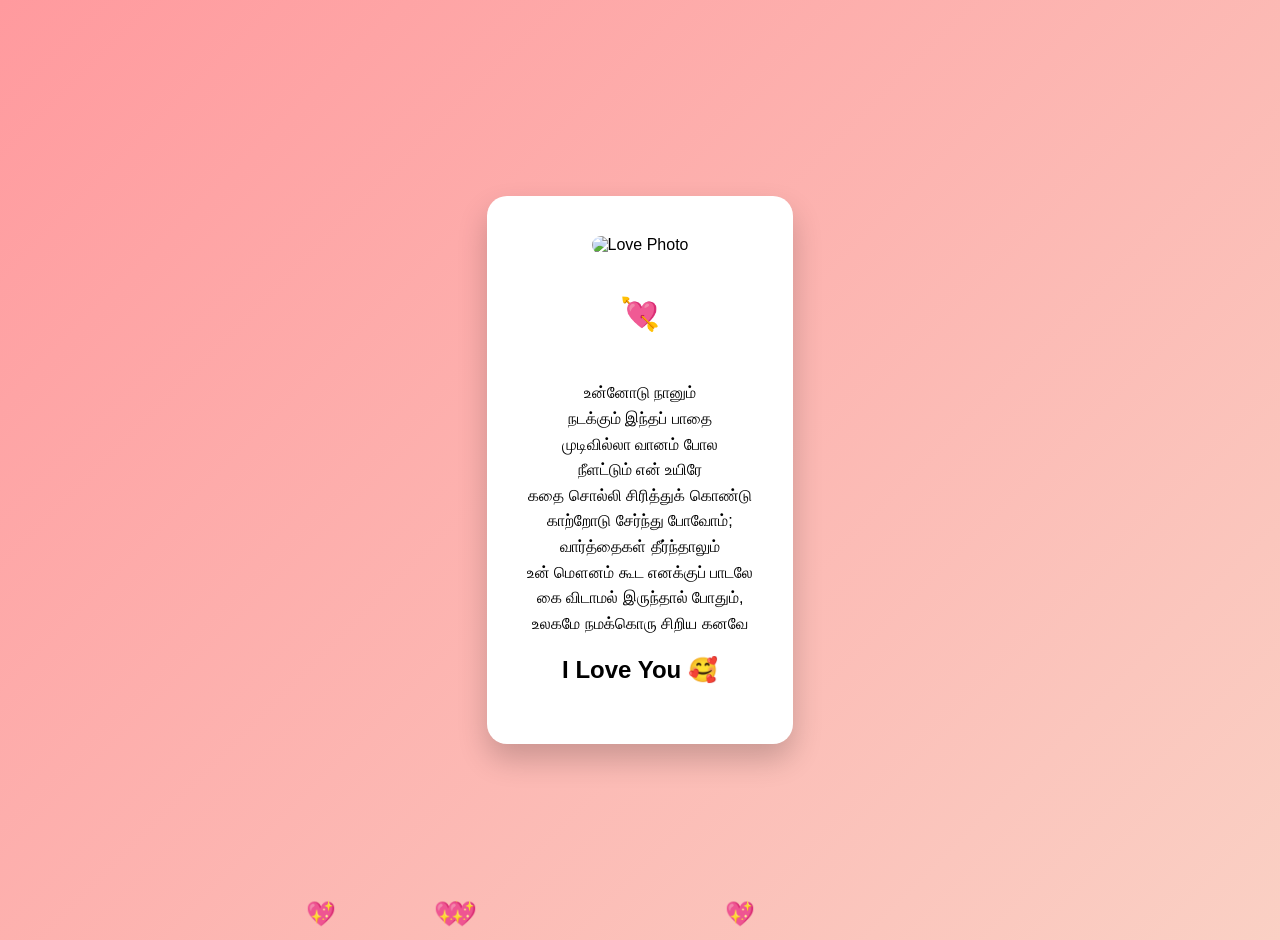
==== love.html @ 42ef1c1f "Add files via upload" ====
<!DOCTYPE html>
<html>
<head>
    <title>I Love You 💖</title>
    <style>
        body {
            margin: 0;
            min-height: 100vh;
            display: flex;
            justify-content: center;
            align-items: center;
            background: linear-gradient(135deg, #ff9a9e, #fad0c4);
            font-family: Arial, sans-serif;
            text-align: center;
            overflow: hidden;
            padding: 20px;
        }

        .message {
            background: white;
            padding: 40px;
            border-radius: 20px;
            box-shadow: 0 15px 30px rgba(0,0,0,0.2);
            max-width: 500px;
        }

        h1 {
            color: #e63946;
        }

        img {
            width: 220px;
            height: 220px;
            object-fit: cover;
            border-radius: 20px;
            margin-bottom: 20px;
        }

        p {
            line-height: 1.6;
            font-size: 16px;
            white-space: pre-line;
        }
    </style>
</head>
<body>

<div class="message">
    <img src="photo2.jpg" alt="Love Photo">

    <h1>💘</h1>

    <p>
உன்னோடு நானும்
நடக்கும் இந்தப் பாதை
முடிவில்லா வானம் போல
நீளட்டும் என் உயிரே
கதை சொல்லி சிரித்துக் கொண்டு
காற்றோடு சேர்ந்து போவோம்;
வார்த்தைகள் தீர்ந்தாலும்
உன் மௌனம் கூட எனக்குப் பாடலே
கை விடாமல் இருந்தால் போதும்,
உலகமே நமக்கொரு சிறிய கனவே
    </p>

    <h2>I Love You 🥰</h2>
</div>

<audio autoplay loop>
    <source src="music.mp3" type="audio/mpeg">
</audio>

<script>
    // Floating hearts animation
    setInterval(() => {
        const heart = document.createElement("div");
        heart.innerHTML = "💖";
        heart.style.position = "absolute";
        heart.style.left = Math.random() * window.innerWidth + "px";
        heart.style.top = "100%";
        heart.style.fontSize = "24px";
        heart.style.animation = "float 4s linear";
        document.body.appendChild(heart);

        setTimeout(() => {
            heart.remove();
        }, 4000);
    }, 300);

    const style = document.createElement("style");
    style.innerHTML = `
        @keyframes float {
            from { transform: translateY(0); opacity: 1; }
            to { transform: translateY(-100vh); opacity: 0; }
        }
    `;
    document.head.appendChild(style);
</script>

</body>
</html>
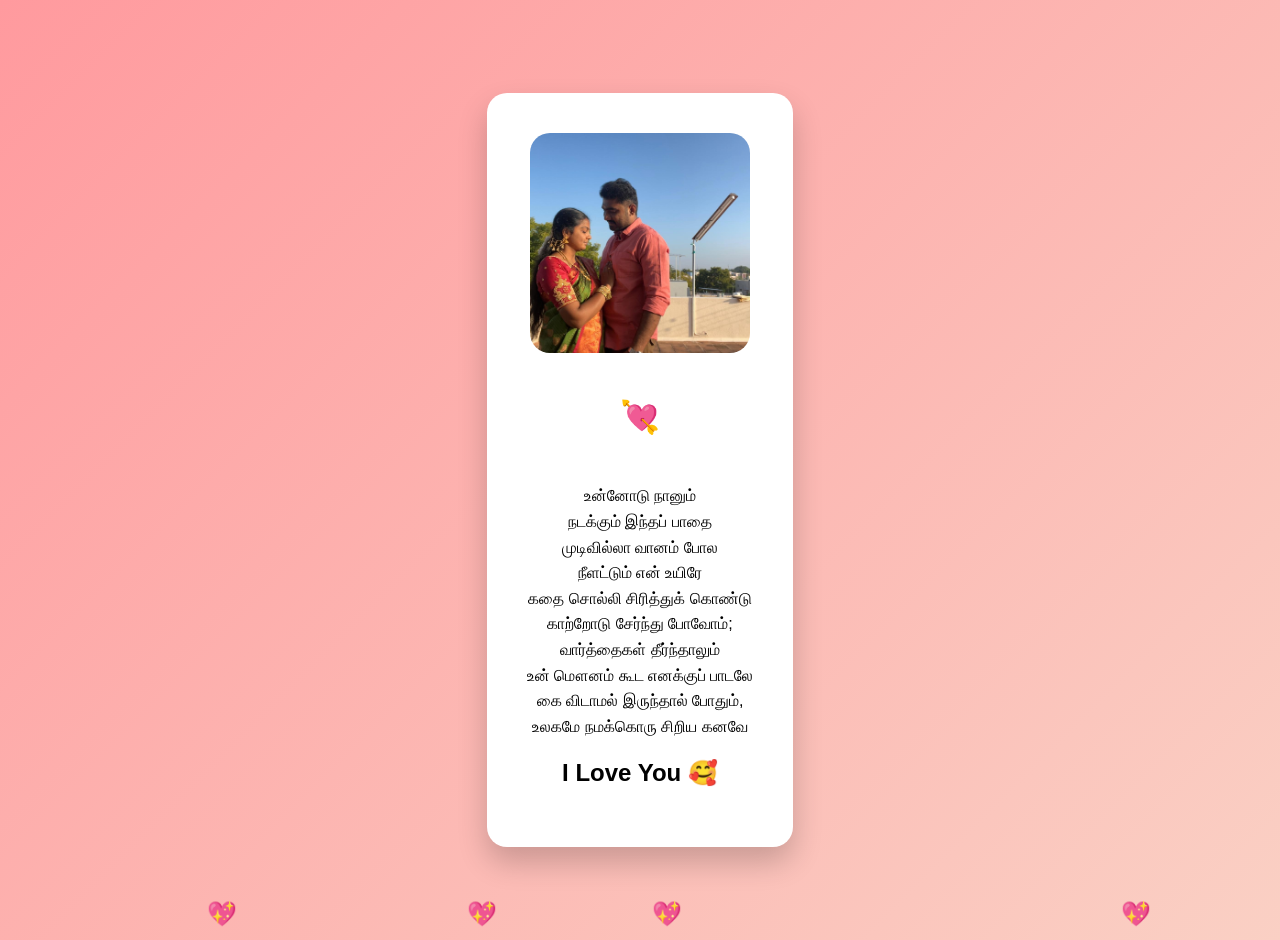
==== commit 8115bc07: "Update love.html" ====
--- a/love.html
+++ b/love.html
@@ -46,7 +46,7 @@
 <body>
 
 <div class="message">
-    <img src="photo2.jpg" alt="Love Photo">
+    <img src="us.jpg" alt="Love Photo">
 
     <h1>💘</h1>
 
@@ -99,3 +99,4 @@
 
 </body>
 </html>
+
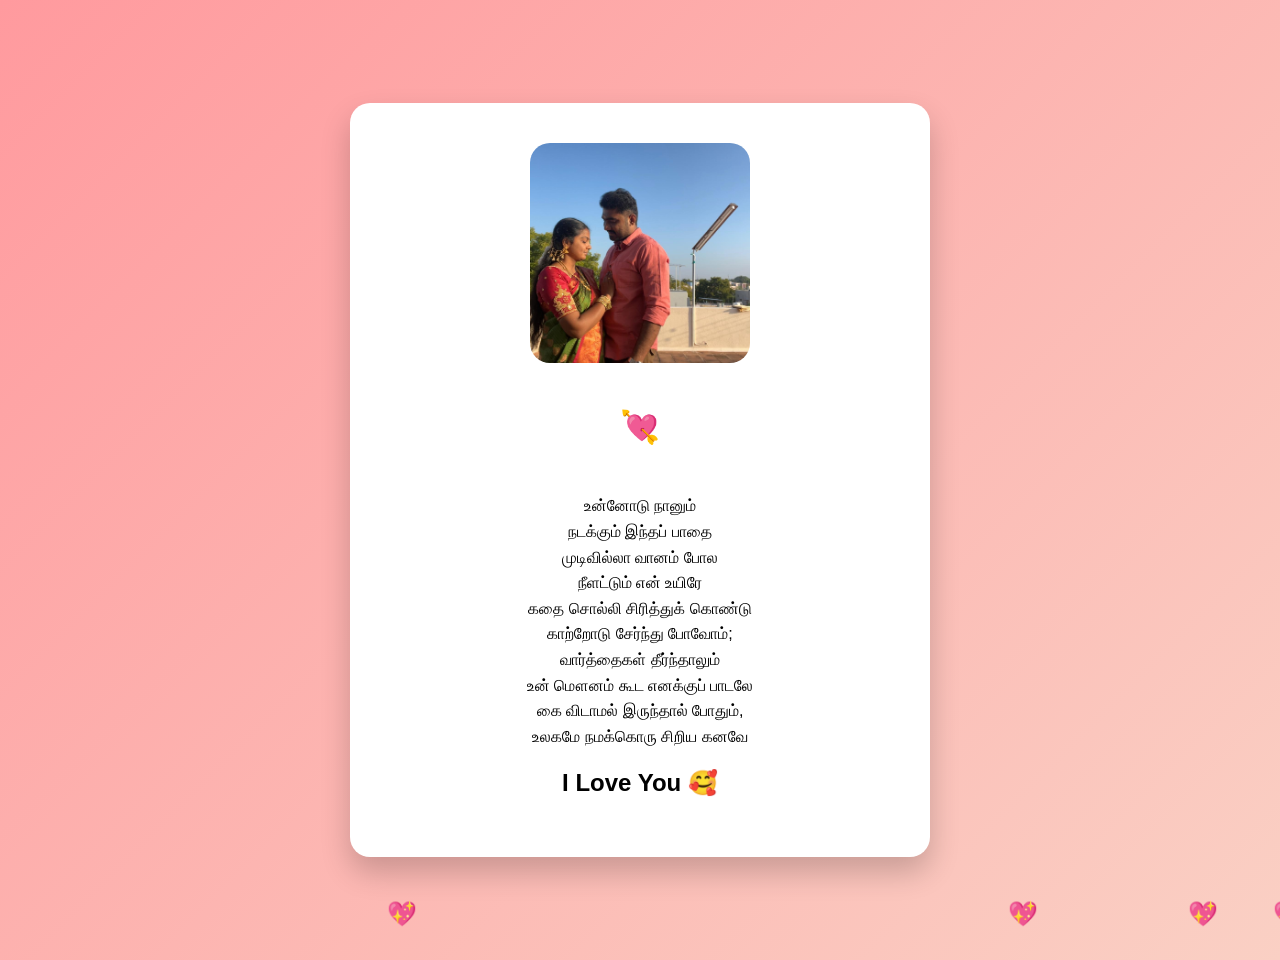
==== commit ad3be27f: "Update love.html" ====
--- a/love.html
+++ b/love.html
@@ -3,18 +3,19 @@
 <head>
     <title>I Love You 💖</title>
     <style>
-        body {
-            margin: 0;
-            min-height: 100vh;
-            display: flex;
-            justify-content: center;
-            align-items: center;
-            background: linear-gradient(135deg, #ff9a9e, #fad0c4);
-            font-family: Arial, sans-serif;
-            text-align: center;
-            overflow: hidden;
-            padding: 20px;
-        }
+     body {
+    margin: 0;
+    min-height: 100vh;
+    display: flex;
+    justify-content: center;
+    align-items: center;
+    background: linear-gradient(135deg, #ff9a9e, #fad0c4);
+    font-family: Arial, sans-serif;
+    text-align: center;
+    padding: 30px 15px;
+    overflow-y: auto;
+}
+
 
         .message {
             background: white;
@@ -22,6 +23,7 @@
             border-radius: 20px;
             box-shadow: 0 15px 30px rgba(0,0,0,0.2);
             max-width: 500px;
+            width: 100%;
         }
 
         h1 {
@@ -100,3 +102,4 @@
 </body>
 </html>
 
+
